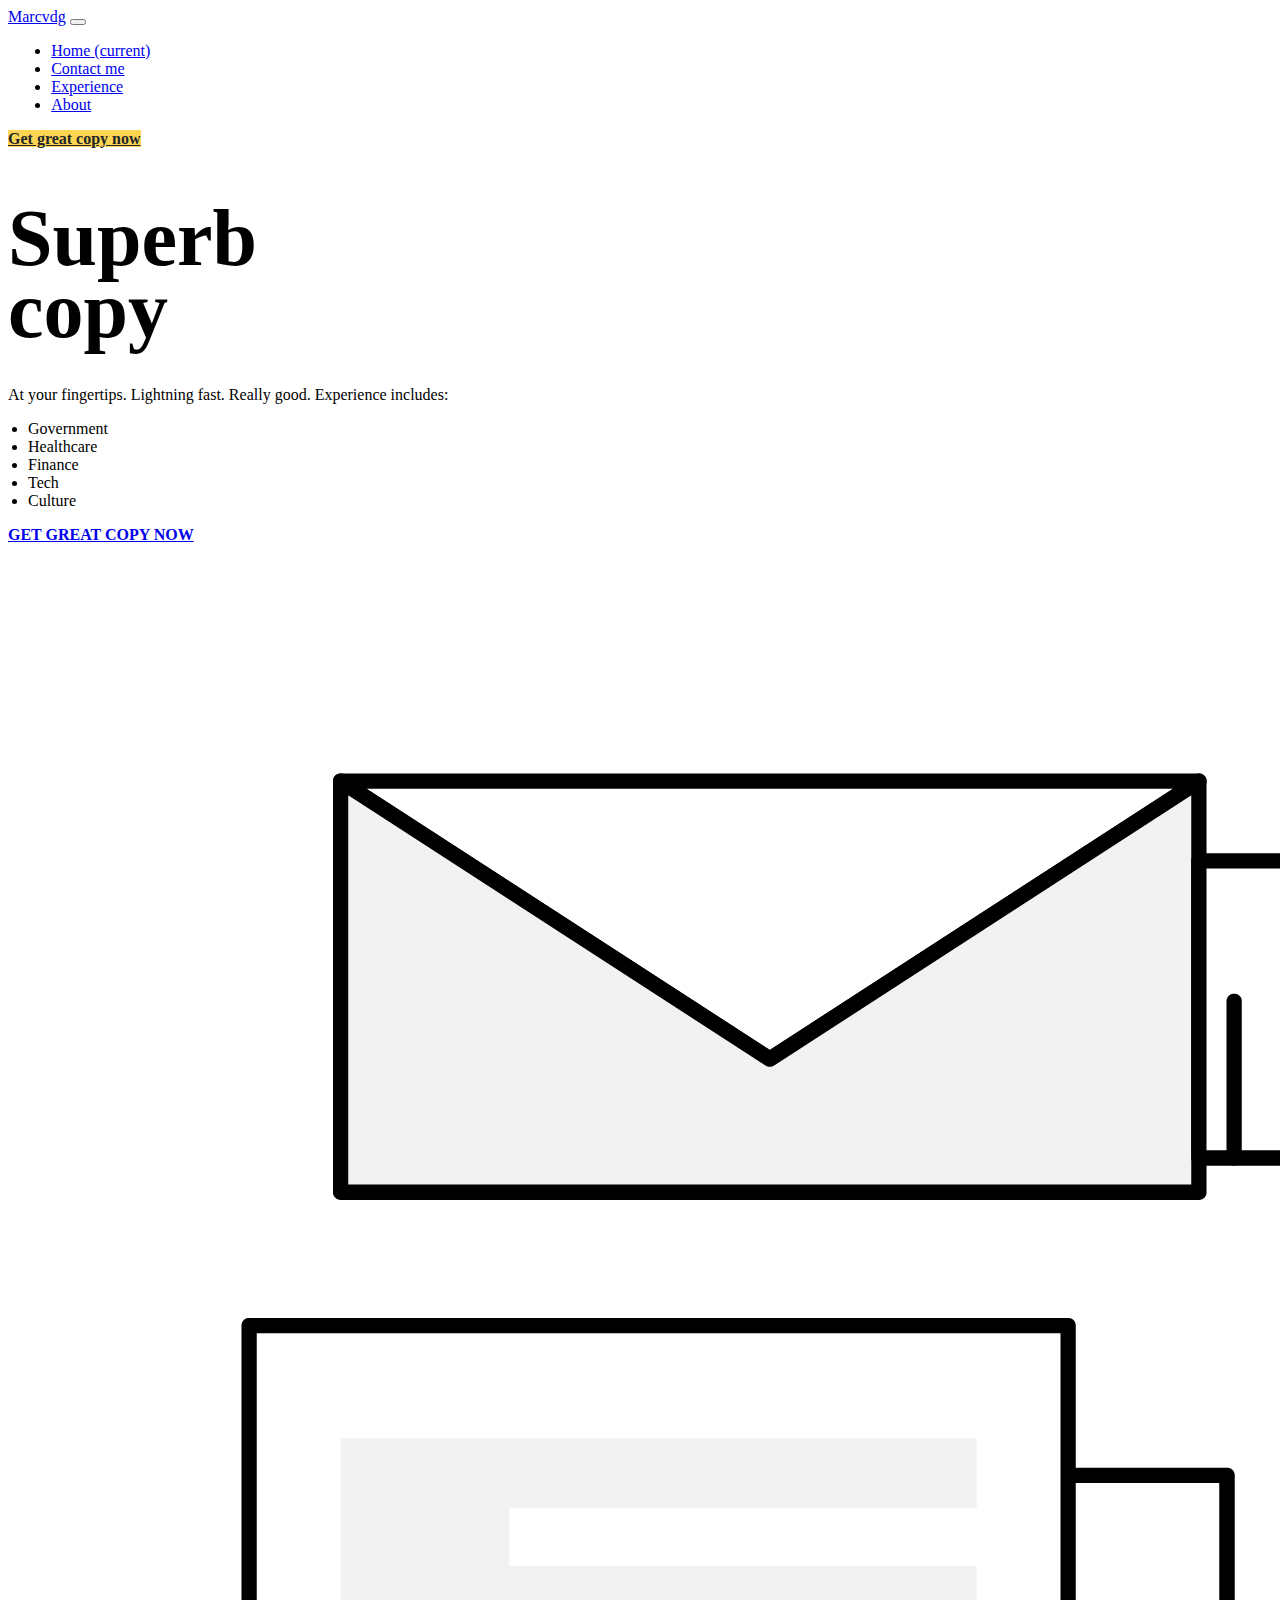
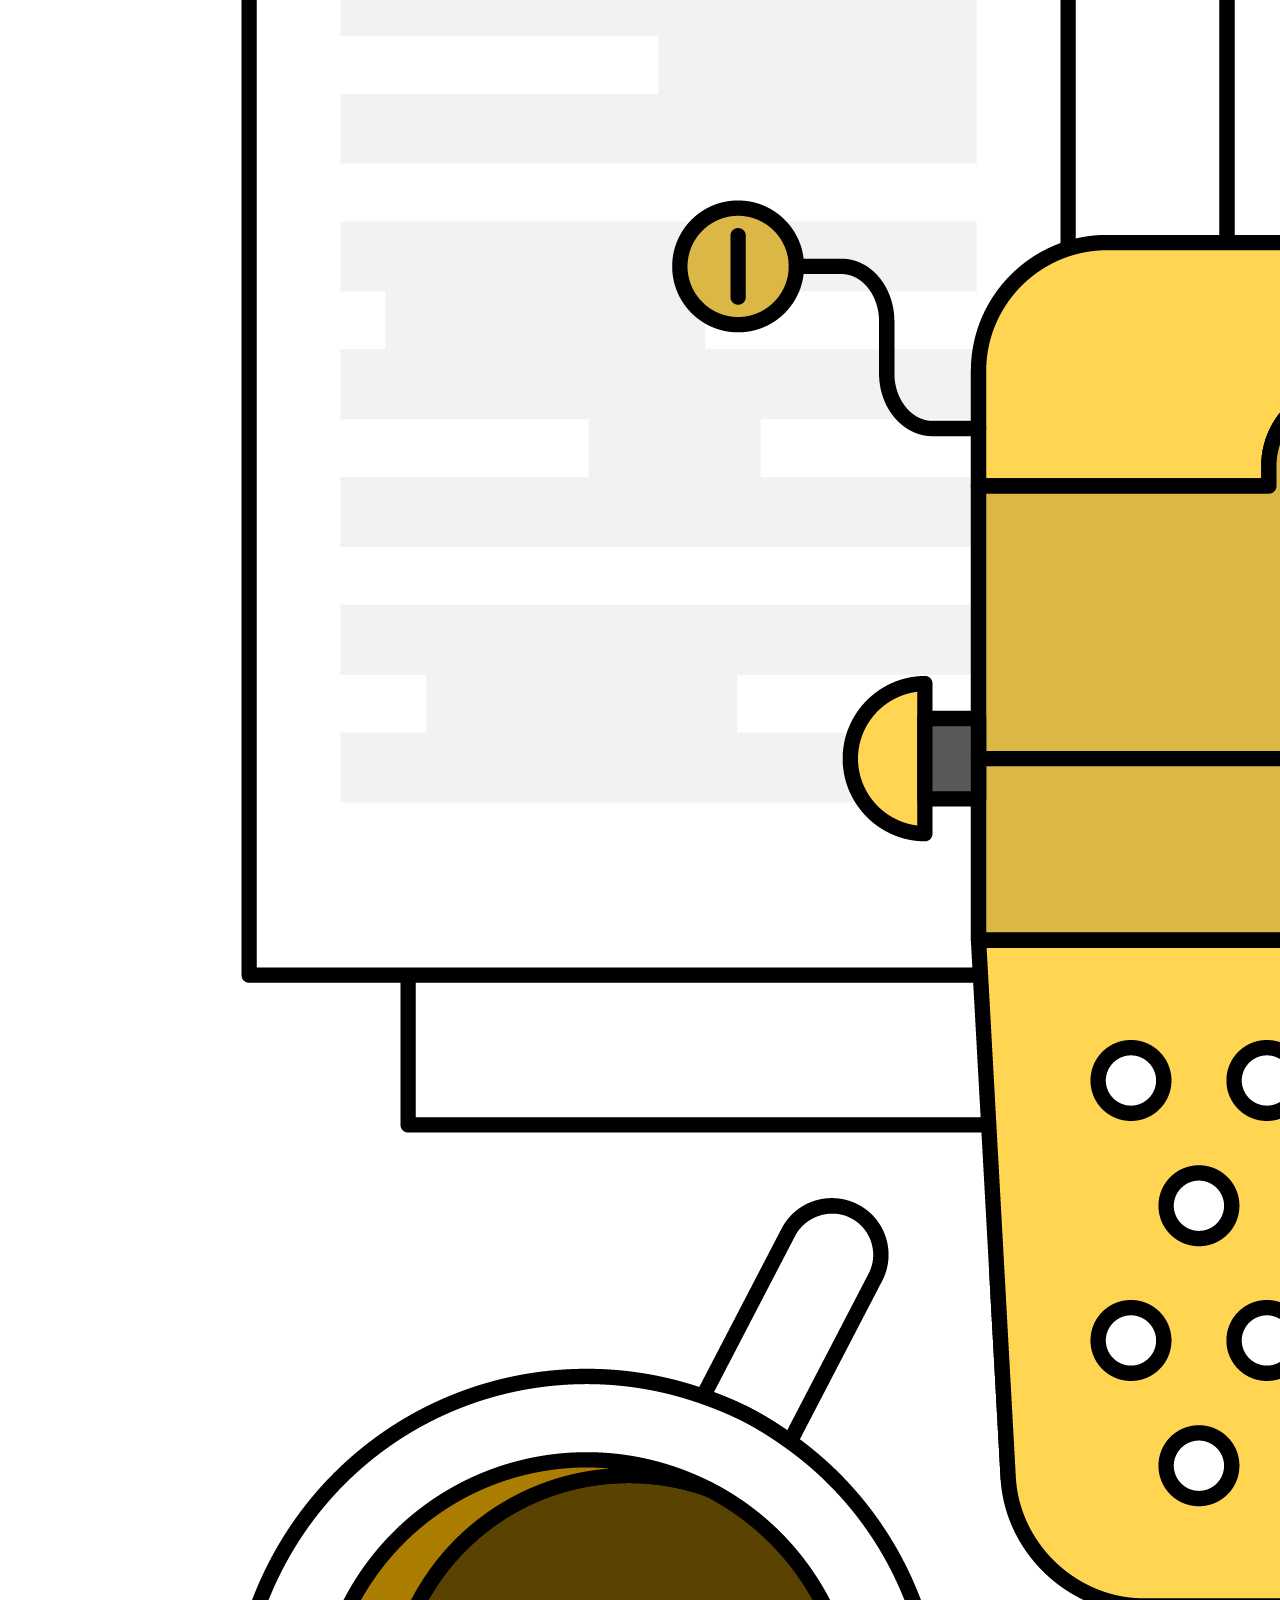
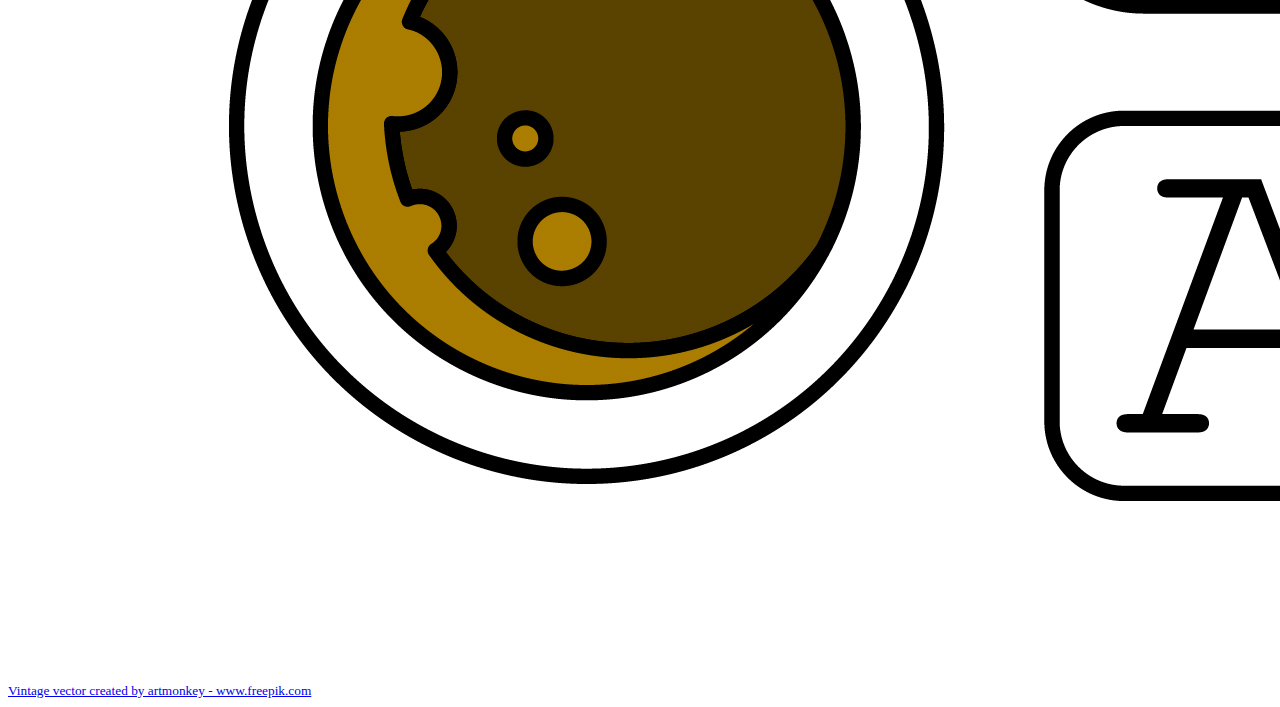
==== index.html @ d63561fb "mass changes" ====
<!DOCTYPE html>
<html>
    <head>
        <title>Marcopy | Copywriting and editing</title>
        <!-- Required meta tags -->
        <meta charset="utf-8">
        <meta name="viewport" content="width=device-width, initial-scale=1, shrink-to-fit=no">
        
        <!-- Latest compiled and minified CSS -->
        <link rel="stylesheet" href="https://stackpath.bootstrapcdn.com/bootstrap/4.5.0/css/bootstrap.min.css" integrity="sha384-9aIt2nRpC12Uk9gS9baDl411NQApFmC26EwAOH8WgZl5MYYxFfc+NcPb1dKGj7Sk" crossorigin="anonymous">

        <!-- Custom stylesheet -->
        <link rel="stylesheet" href="/css/custom.css">
        
    </head>
    <body>
        <nav class="navbar navbar-expand-lg navbar-dark bg-dark">
            <a id="sitelogo" class="navbar-brand font-weight-bold" href="index.html">Marcvdg</a>
            <button class="navbar-toggler" type="button" data-toggle="collapse" data-target="#navbarSupportedContent" aria-controls="navbarSupportedContent" aria-expanded="false" aria-label="Toggle navigation">
              <span class="navbar-toggler-icon"></span>
            </button>
          
            <div class="collapse navbar-collapse text-uppercase" id="navbarSupportedContent">
              <ul class="navbar-nav mr-auto">
                <li class="nav-item active">
                  <a class="nav-link" href="/index.html">Home <span class="sr-only">(current)</span></a>
                </li>
                <li class="nav-item">
                    <a class="nav-link" href="getgreatcopy.html">Contact me</a>
                </li>
                <li class="nav-item">
                    <a class="nav-link" href="/experience.html">Experience</a>
                </li>
                <li class="nav-item">
                    <a class="nav-link" href="/about.html">About</a>
                </li>
              </ul>
              <a class="btn cta-btn" href="/getgreatcopy.html">Get great copy now</a>
            </div>
          </nav>
        <div class="container">
            <div class="row">
                <!-- Left column with text -->
                <div class="col-md-6 p-3">
                    <div class="row py-5">
                        <div id="introtext" class="col-md-9">
                            <h1>Superb <br> copy</h1>
                            <p class="mb-0">At your fingertips. Lightning fast. Really good.
                            Experience includes:</p>
                            <ul class="pb-2">
                                <li>Government</li>
                                <li>Healthcare</li>
                                <li>Finance</li>
                                <li>Tech</li>
                                <li>Culture</li>
                            </ul>
                            <a href="getgreatcopy.html" class="btn btn-success btn-ggc">Get great copy now</a>
                        </div>
                    </div>
                    
                </div>     
                <!-- Right column with image -->
                <div class="col-md-6">
                    <img src="/img/382.jpg" class="w-100 pt-5">
                    <a href="https://www.freepik.com/free-photos-vectors/vintage"><small class="text-muted">Vintage vector created by artmonkey - www.freepik.com</small></a>
                </div>
            </div>
        </div>
        <!-- jQuery first, then Popper.js, then Bootstrap JS -->
        <script src="https://code.jquery.com/jquery-3.5.1.slim.min.js" integrity="sha384-DfXdz2htPH0lsSSs5nCTpuj/zy4C+OGpamoFVy38MVBnE+IbbVYUew+OrCXaRkfj" crossorigin="anonymous"></script>
        <script src="https://cdn.jsdelivr.net/npm/popper.js@1.16.0/dist/umd/popper.min.js" integrity="sha384-Q6E9RHvbIyZFJoft+2mJbHaEWldlvI9IOYy5n3zV9zzTtmI3UksdQRVvoxMfooAo" crossorigin="anonymous"></script>
        <script src="https://stackpath.bootstrapcdn.com/bootstrap/4.5.0/js/bootstrap.min.js" integrity="sha384-OgVRvuATP1z7JjHLkuOU7Xw704+h835Lr+6QL9UvYjZE3Ipu6Tp75j7Bh/kR0JKI" crossorigin="anonymous"></script>
    </body>
    
</html>
---- css/custom.css ----
.navbar .nav-item {
  margin-left: 0.2em;
  margin-right: 0.2em;
}

a small.imgcaption {
  float: right;
  padding-right: 20px;
}

#introtext > h1 {
  font-size: 5rem;
  font-weight: bold;
  line-height: 4.5rem;
  margin-bottom: 0.5em;
}

p + ul {
  -webkit-padding-start: 20px;
          padding-inline-start: 20px;
}

.btn-ggc {
  text-transform: uppercase;
  font-weight: bold;
}

.quote, .quote-attr {
  max-width: 50%;
  padding-left: 1em;
  border-left: 1px solid gray;
  font-family: Merriweather, Georgia, "Times New Roman", serif;
  font-style: italic;
  font-size: 1.5em;
}

.quote-attr {
  font-size: 1em;
  text-align: right;
  padding-top: 5px;
}

#sitelogo {
  font-family: Merriweather, Georgia, "Times New Roman", serif;
}

.btn.cta-btn {
  background-color: #FCD652;
  color: #212529;
  font-weight: bolder;
}

.btn.cta-btn:hover {
  background-color: white;
  color: #212529;
  font-weight: bolder;
  -webkit-transition-duration: 0.1s;
          transition-duration: 0.1s;
}

@media only screen and (max-width: 992px) {
  .cta-btn {
    margin-top: 0.5em;
    margin-bottom: 0.5em;
  }
}
/*# sourceMappingURL=custom.css.map */
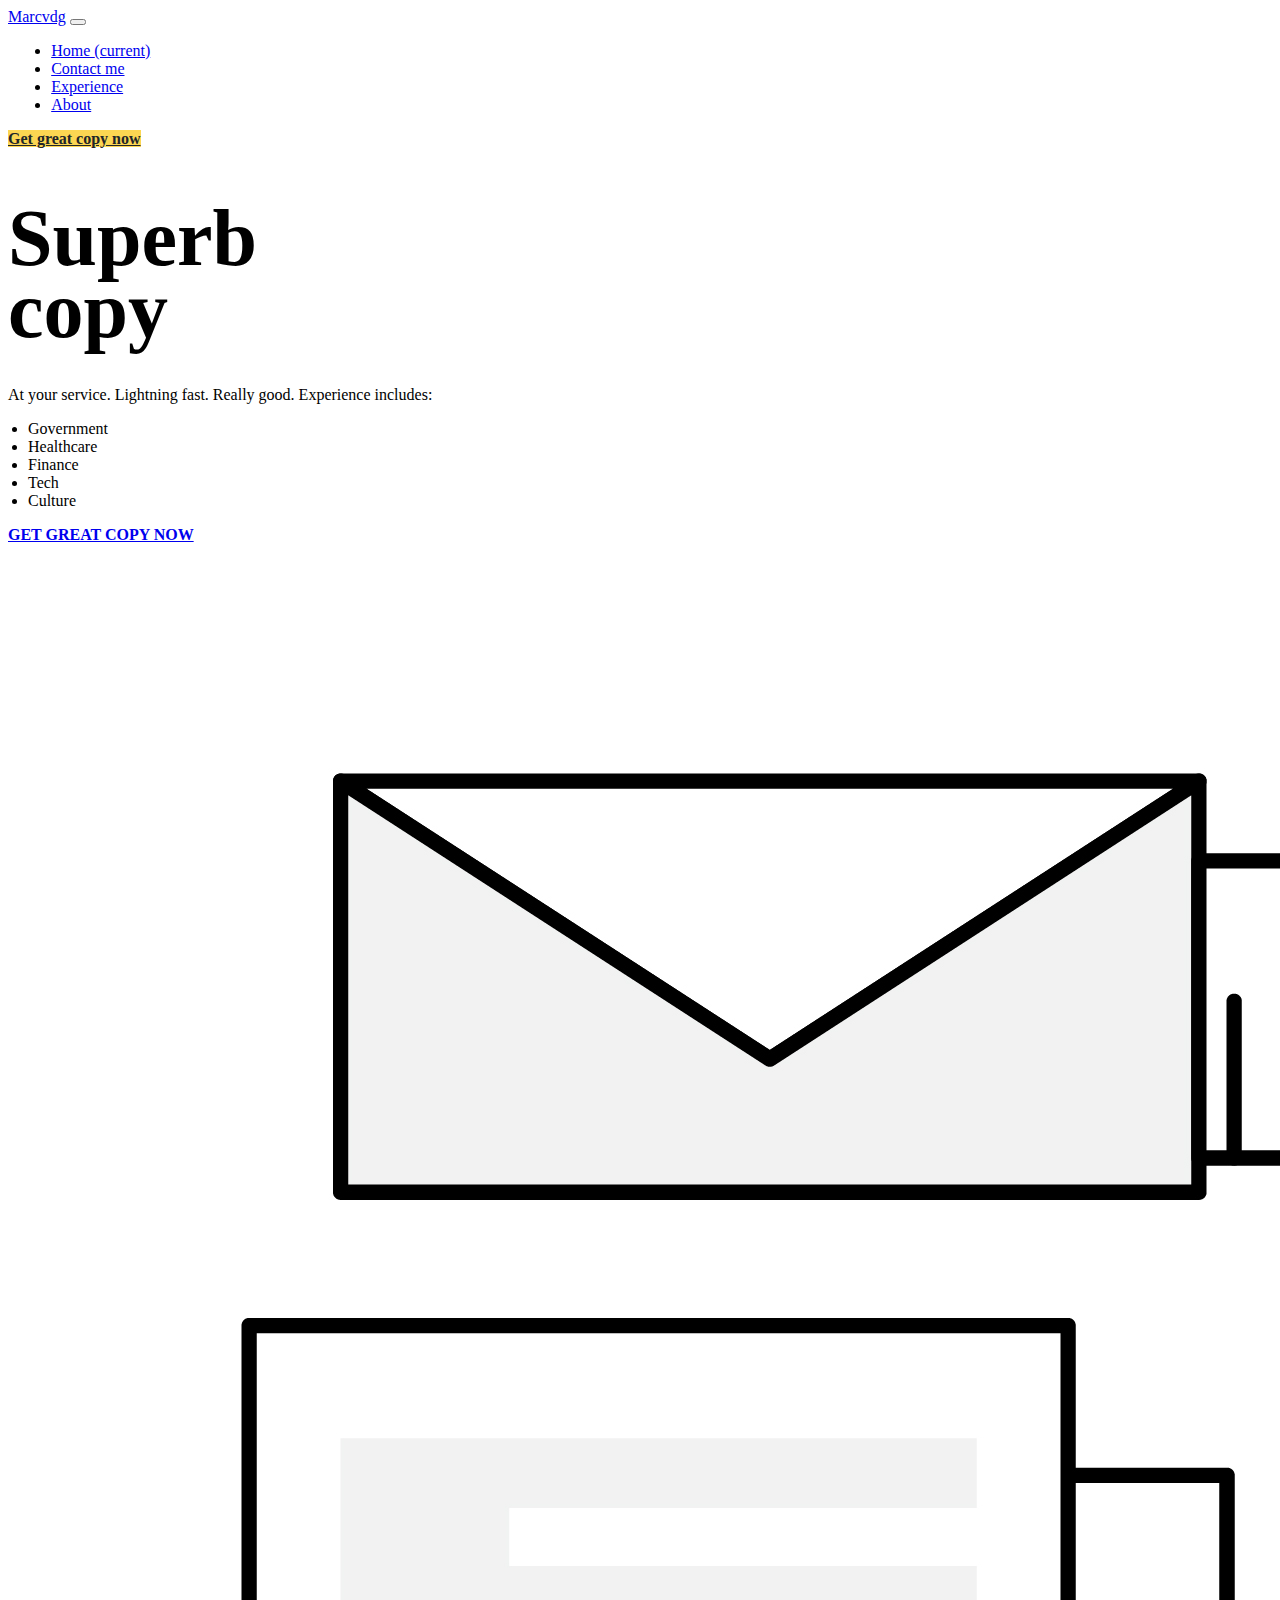
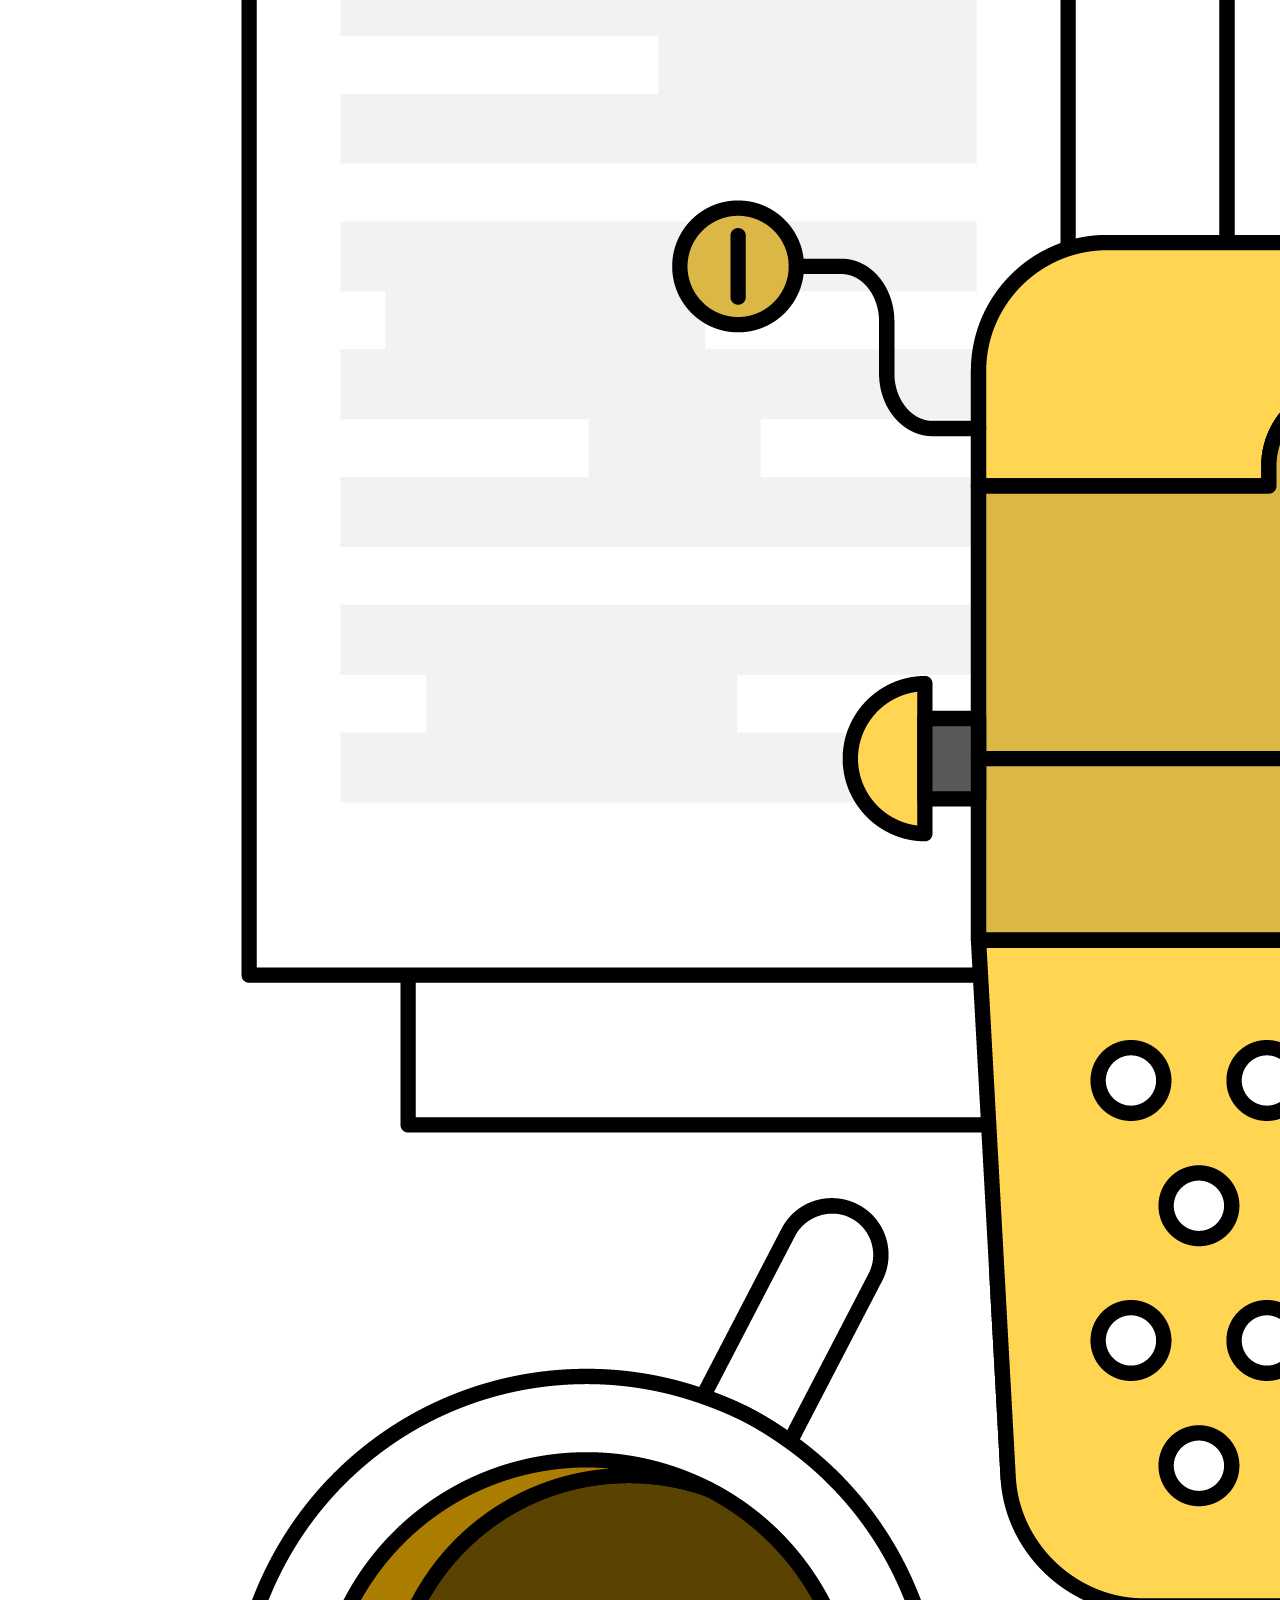
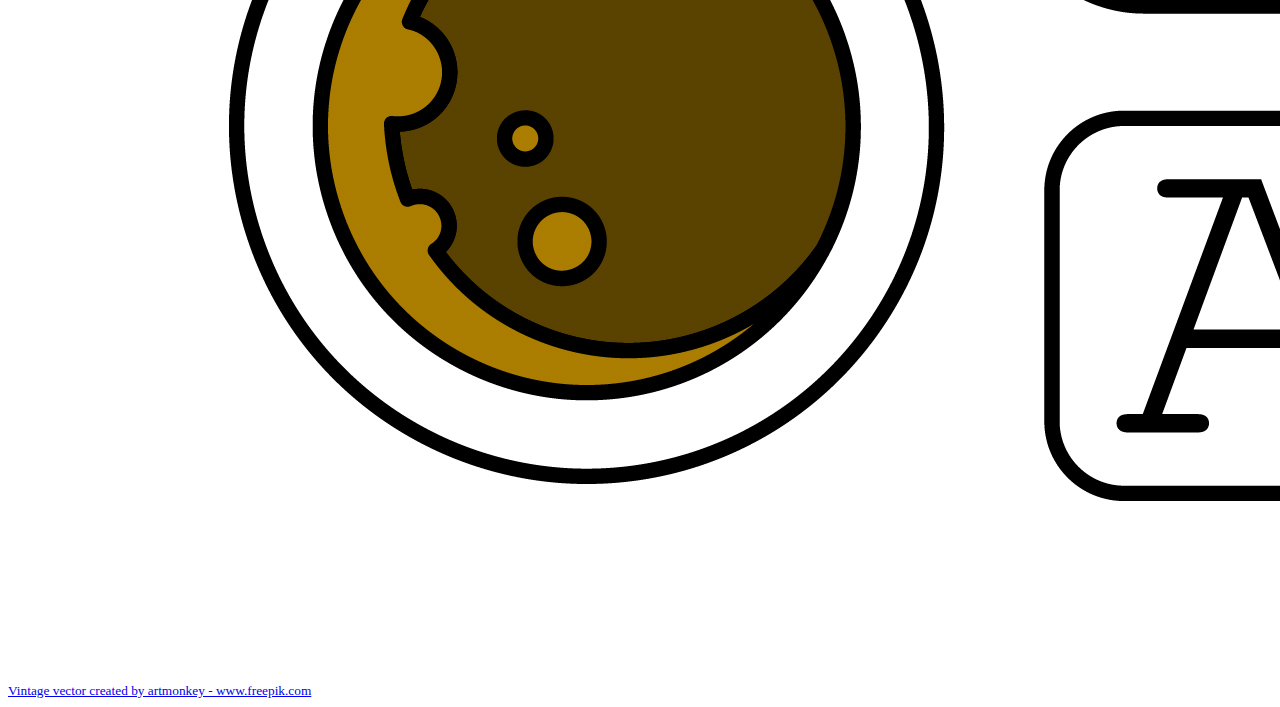
==== commit 9d837097: "small changes" ====
--- a/index.html
+++ b/index.html
@@ -10,7 +10,7 @@
         <link rel="stylesheet" href="https://stackpath.bootstrapcdn.com/bootstrap/4.5.0/css/bootstrap.min.css" integrity="sha384-9aIt2nRpC12Uk9gS9baDl411NQApFmC26EwAOH8WgZl5MYYxFfc+NcPb1dKGj7Sk" crossorigin="anonymous">
 
         <!-- Custom stylesheet -->
-        <link rel="stylesheet" href="/css/custom.css">
+        <link rel="stylesheet" href="css/custom.css">
         
     </head>
     <body>
@@ -23,19 +23,19 @@
             <div class="collapse navbar-collapse text-uppercase" id="navbarSupportedContent">
               <ul class="navbar-nav mr-auto">
                 <li class="nav-item active">
-                  <a class="nav-link" href="/index.html">Home <span class="sr-only">(current)</span></a>
+                  <a class="nav-link" href="index.html">Home <span class="sr-only">(current)</span></a>
                 </li>
                 <li class="nav-item">
                     <a class="nav-link" href="getgreatcopy.html">Contact me</a>
                 </li>
                 <li class="nav-item">
-                    <a class="nav-link" href="/experience.html">Experience</a>
+                    <a class="nav-link" href="experience.html">Experience</a>
                 </li>
                 <li class="nav-item">
-                    <a class="nav-link" href="/about.html">About</a>
+                    <a class="nav-link" href="about.html">About</a>
                 </li>
               </ul>
-              <a class="btn cta-btn" href="/getgreatcopy.html">Get great copy now</a>
+              <a class="btn cta-btn" href="getgreatcopy.html">Get great copy now</a>
             </div>
           </nav>
         <div class="container">
@@ -45,7 +45,7 @@
                     <div class="row py-5">
                         <div id="introtext" class="col-md-9">
                             <h1>Superb <br> copy</h1>
-                            <p class="mb-0">At your fingertips. Lightning fast. Really good.
+                            <p class="mb-0">At your service. Lightning fast. Really good.
                             Experience includes:</p>
                             <ul class="pb-2">
                                 <li>Government</li>
